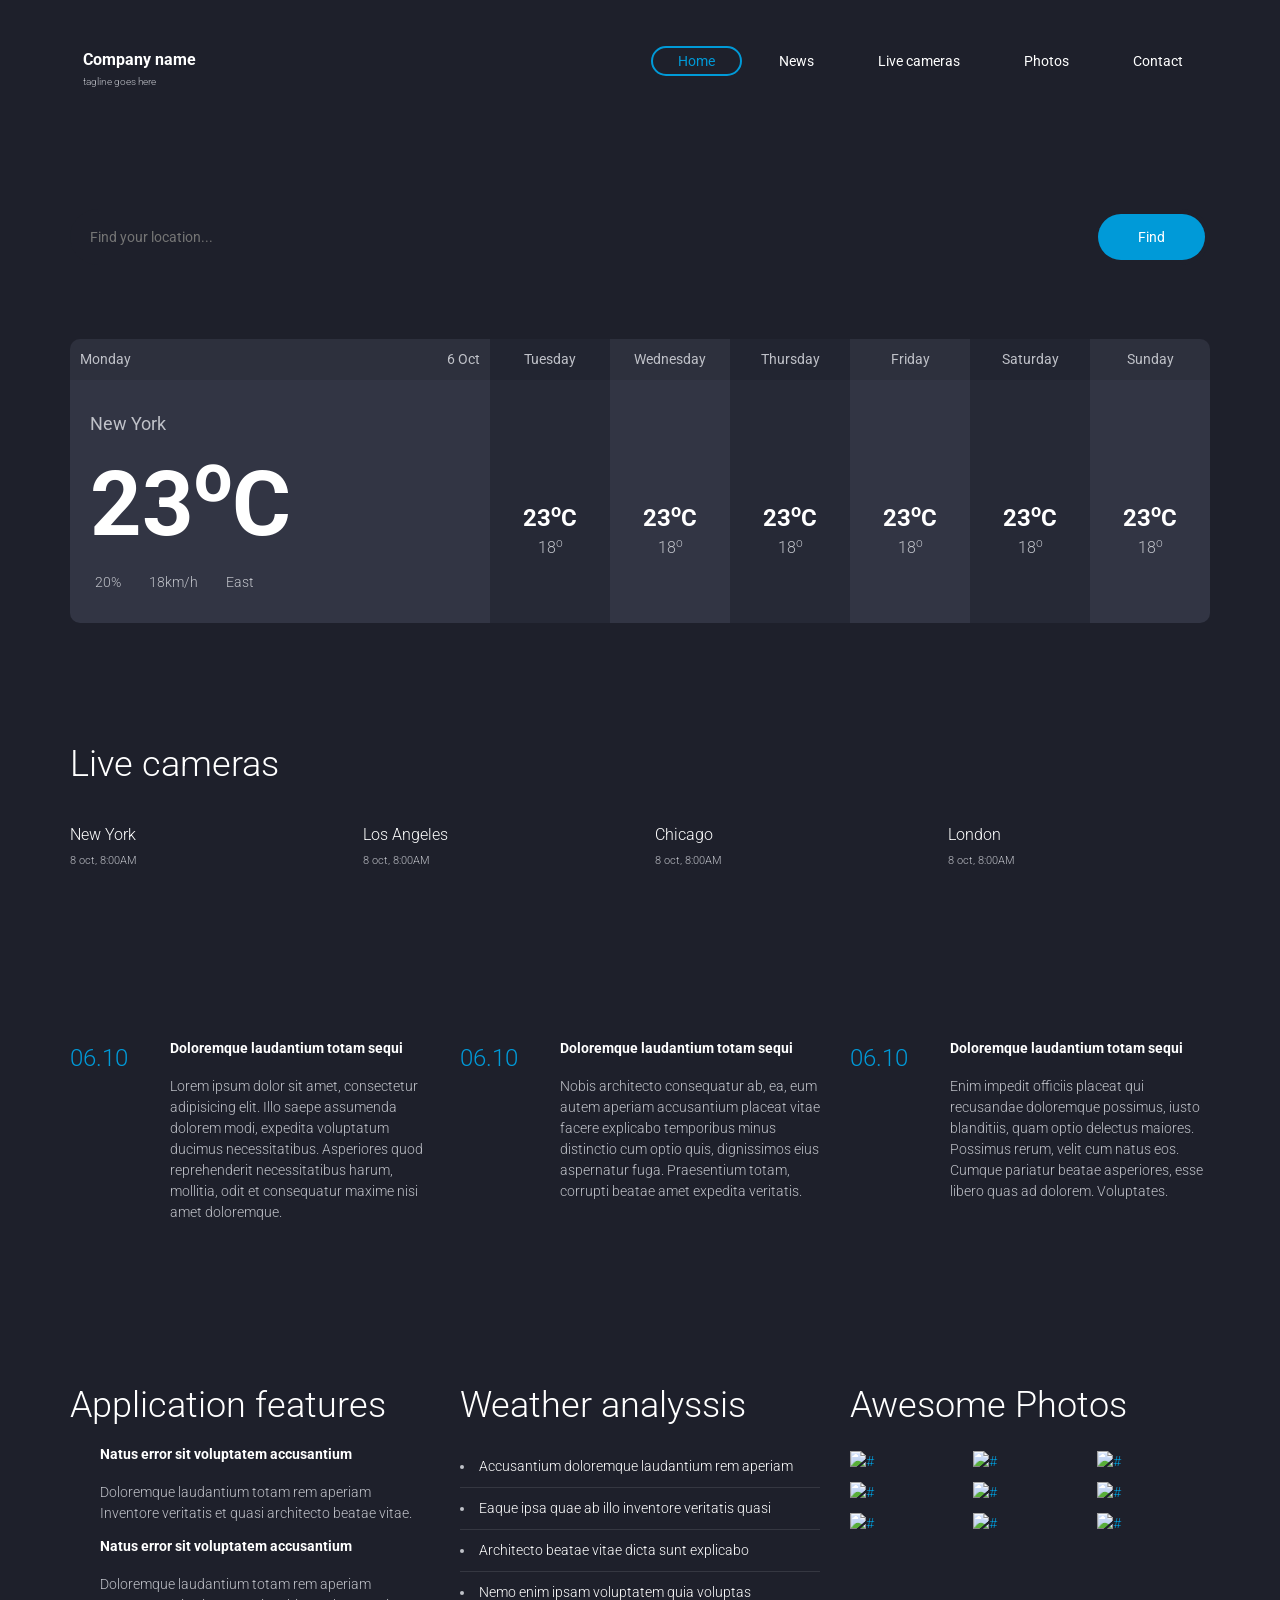
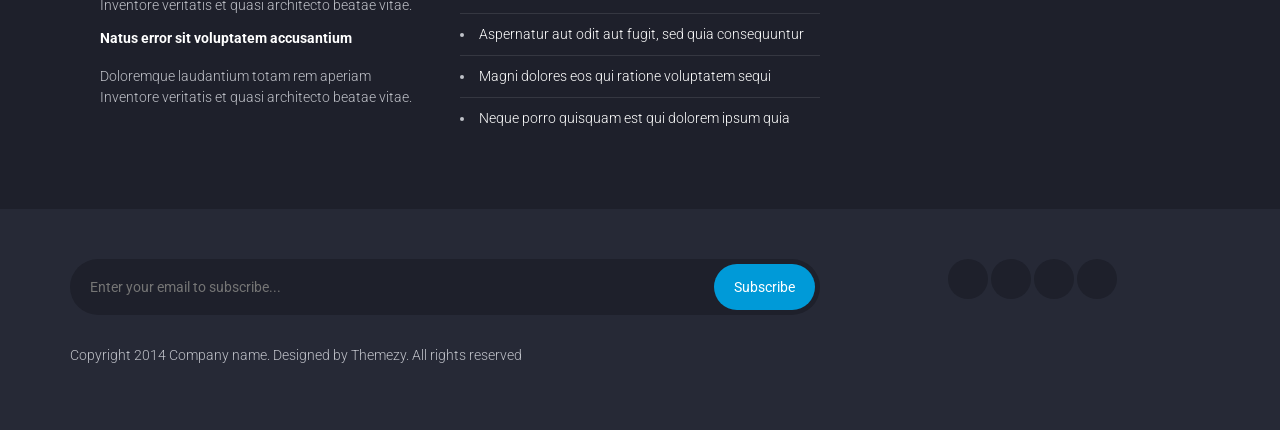
==== index.html @ cd23c73f "Add files via upload" ====
<!DOCTYPE html>
<html lang="en">
	<head>
		<meta charset="UTF-8">
		<meta http-equiv="X-UA-Compatible" content="IE=edge">
		<meta name="viewport" content="width=device-width, initial-scale=1.0,maximum-scale=1">
		
		<title>Compass Starter by Ariona, Rian</title>

		<!-- Loading third party fonts -->
		<link href="http://fonts.googleapis.com/css?family=Roboto:300,400,700|" rel="stylesheet" type="text/css">
		<link href="fonts/font-awesome.min.css" rel="stylesheet" type="text/css">

		<!-- Loading main css file -->
		<link rel="stylesheet" href="style.css">
		
		<!--[if lt IE 9]>
		<script src="js/ie-support/html5.js"></script>
		<script src="js/ie-support/respond.js"></script>
		<![endif]-->

	</head>


	<body>
		
		<div class="site-content">
			<div class="site-header">
				<div class="container">
					<a href="index.html" class="branding">
						<img src="images/logo.png" alt="" class="logo">
						<div class="logo-type">
							<h1 class="site-title">Company name</h1>
							<small class="site-description">tagline goes here</small>
						</div>
					</a>

					<!-- Default snippet for navigation -->
					<div class="main-navigation">
						<button type="button" class="menu-toggle"><i class="fa fa-bars"></i></button>
						<ul class="menu">
							<li class="menu-item current-menu-item"><a href="index.html">Home</a></li>
							<li class="menu-item"><a href="news.html">News</a></li>
							<li class="menu-item"><a href="live-cameras.html">Live cameras</a></li>
							<li class="menu-item"><a href="photos.html">Photos</a></li>
							<li class="menu-item"><a href="contact.html">Contact</a></li>
						</ul> <!-- .menu -->
					</div> <!-- .main-navigation -->

					<div class="mobile-navigation"></div>

				</div>
			</div> <!-- .site-header -->

			<div class="hero" data-bg-image="images/banner.png">
				<div class="container">
					<form action="#" class="find-location">
						<input type="text" placeholder="Find your location...">
						<input type="submit" value="Find">
					</form>

				</div>
			</div>
			<div class="forecast-table">
				<div class="container">
					<div class="forecast-container">
						<div class="today forecast">
							<div class="forecast-header">
								<div class="day">Monday</div>
								<div class="date">6 Oct</div>
							</div> <!-- .forecast-header -->
							<div class="forecast-content">
								<div class="location">New York</div>
								<div class="degree">
									<div class="num">23<sup>o</sup>C</div>
									<div class="forecast-icon">
										<img src="images/icons/icon-1.svg" alt="" width=90>
									</div>	
								</div>
								<span><img src="images/icon-umberella.png" alt="">20%</span>
								<span><img src="images/icon-wind.png" alt="">18km/h</span>
								<span><img src="images/icon-compass.png" alt="">East</span>
							</div>
						</div>
						<div class="forecast">
							<div class="forecast-header">
								<div class="day">Tuesday</div>
							</div> <!-- .forecast-header -->
							<div class="forecast-content">
								<div class="forecast-icon">
									<img src="images/icons/icon-3.svg" alt="" width=48>
								</div>
								<div class="degree">23<sup>o</sup>C</div>
								<small>18<sup>o</sup></small>
							</div>
						</div>
						<div class="forecast">
							<div class="forecast-header">
								<div class="day">Wednesday</div>
							</div> <!-- .forecast-header -->
							<div class="forecast-content">
								<div class="forecast-icon">
									<img src="images/icons/icon-5.svg" alt="" width=48>
								</div>
								<div class="degree">23<sup>o</sup>C</div>
								<small>18<sup>o</sup></small>
							</div>
						</div>
						<div class="forecast">
							<div class="forecast-header">
								<div class="day">Thursday</div>
							</div> <!-- .forecast-header -->
							<div class="forecast-content">
								<div class="forecast-icon">
									<img src="images/icons/icon-7.svg" alt="" width=48>
								</div>
								<div class="degree">23<sup>o</sup>C</div>
								<small>18<sup>o</sup></small>
							</div>
						</div>
						<div class="forecast">
							<div class="forecast-header">
								<div class="day">Friday</div>
							</div> <!-- .forecast-header -->
							<div class="forecast-content">
								<div class="forecast-icon">
									<img src="images/icons/icon-12.svg" alt="" width=48>
								</div>
								<div class="degree">23<sup>o</sup>C</div>
								<small>18<sup>o</sup></small>
							</div>
						</div>
						<div class="forecast">
							<div class="forecast-header">
								<div class="day">Saturday</div>
							</div> <!-- .forecast-header -->
							<div class="forecast-content">
								<div class="forecast-icon">
									<img src="images/icons/icon-13.svg" alt="" width=48>
								</div>
								<div class="degree">23<sup>o</sup>C</div>
								<small>18<sup>o</sup></small>
							</div>
						</div>
						<div class="forecast">
							<div class="forecast-header">
								<div class="day">Sunday</div>
							</div> <!-- .forecast-header -->
							<div class="forecast-content">
								<div class="forecast-icon">
									<img src="images/icons/icon-14.svg" alt="" width=48>
								</div>
								<div class="degree">23<sup>o</sup>C</div>
								<small>18<sup>o</sup></small>
							</div>
						</div>
					</div>
				</div>
			</div>
			<main class="main-content">
				<div class="fullwidth-block">
					<div class="container">
						<h2 class="section-title">Live cameras</h2>
						<div class="row">
							<div class="col-md-3 col-sm-6">
								<div class="live-camera">
									<figure class="live-camera-cover"><img src="images/live-camera-1.jpg" alt=""></figure>
									<h3 class="location">New York</h3>
									<small class="date">8 oct, 8:00AM</small>
								</div>
							</div>
							<div class="col-md-3 col-sm-6">
								<div class="live-camera">
									<figure class="live-camera-cover"><img src="images/live-camera-2.jpg" alt=""></figure>
									<h3 class="location">Los Angeles</h3>
									<small class="date">8 oct, 8:00AM</small>
								</div>
							</div>
							<div class="col-md-3 col-sm-6">
								<div class="live-camera">
									<figure class="live-camera-cover"><img src="images/live-camera-3.jpg" alt=""></figure>
									<h3 class="location">Chicago</h3>
									<small class="date">8 oct, 8:00AM</small>
								</div>
							</div>
							<div class="col-md-3 col-sm-6">
								<div class="live-camera">
									<figure class="live-camera-cover"><img src="images/live-camera-4.jpg" alt=""></figure>
									<h3 class="location">London</h3>
									<small class="date">8 oct, 8:00AM</small>
								</div>
							</div>
						</div>
					</div>
				</div>

				<div class="fullwidth-block" data-bg-color="#262936">
					<div class="container">
						<div class="row">
							<div class="col-md-4">
								<div class="news">
									<div class="date">06.10</div>
									<h3><a href="#">Doloremque laudantium totam sequi </a></h3>
									<p>Lorem ipsum dolor sit amet, consectetur adipisicing elit. Illo saepe assumenda dolorem modi, expedita voluptatum ducimus necessitatibus. Asperiores quod reprehenderit necessitatibus harum, mollitia, odit et consequatur maxime nisi amet doloremque.</p>
								</div>
							</div>
							<div class="col-md-4">
								<div class="news">
									<div class="date">06.10</div>
									<h3><a href="#">Doloremque laudantium totam sequi </a></h3>
									<p>Nobis architecto consequatur ab, ea, eum autem aperiam accusantium placeat vitae facere explicabo temporibus minus distinctio cum optio quis, dignissimos eius aspernatur fuga. Praesentium totam, corrupti beatae amet expedita veritatis.</p>
								</div>
							</div>
							<div class="col-md-4">
								<div class="news">
									<div class="date">06.10</div>
									<h3><a href="#">Doloremque laudantium totam sequi </a></h3>
									<p>Enim impedit officiis placeat qui recusandae doloremque possimus, iusto blanditiis, quam optio delectus maiores. Possimus rerum, velit cum natus eos. Cumque pariatur beatae asperiores, esse libero quas ad dolorem. Voluptates.</p>
								</div>
							</div>
						</div>
					</div>
				</div>

				<div class="fullwidth-block">
					<div class="container">
						<div class="row">
							<div class="col-md-4">
								<h2 class="section-title">Application features</h2>
								<ul class="arrow-feature">
									<li>
										<h3>Natus error sit voluptatem accusantium</h3>
										<p>Doloremque laudantium totam rem aperiam Inventore veritatis et quasi architecto beatae vitae.</p>
									</li>
									<li>
										<h3>Natus error sit voluptatem accusantium</h3>
										<p>Doloremque laudantium totam rem aperiam Inventore veritatis et quasi architecto beatae vitae.</p>
									</li>
									<li>
										<h3>Natus error sit voluptatem accusantium</h3>
										<p>Doloremque laudantium totam rem aperiam Inventore veritatis et quasi architecto beatae vitae.</p>
									</li>
								</ul>
							</div>
							<div class="col-md-4">
								<h2 class="section-title">Weather analyssis</h2>
								<ul class="arrow-list">
									<li><a href="#">Accusantium doloremque laudantium rem aperiam</a></li>
									<li><a href="#">Eaque ipsa quae ab illo inventore veritatis quasi</a></li>
									<li><a href="#">Architecto beatae vitae dicta sunt explicabo</a></li>
									<li><a href="#">Nemo enim ipsam voluptatem quia voluptas</a></li>
									<li><a href="#">Aspernatur aut odit aut fugit, sed quia consequuntur</a></li>
									<li><a href="#">Magni dolores eos qui ratione voluptatem sequi</a></li>
									<li><a href="#">Neque porro quisquam est qui dolorem ipsum quia</a></li>
								</ul>
							</div>
							<div class="col-md-4">
								<h2 class="section-title">Awesome Photos</h2>
								<div class="photo-grid">
									<a href="#"><img src="images/thumb-1.jpg" alt="#"></a>
									<a href="#"><img src="images/thumb-2.jpg" alt="#"></a>
									<a href="#"><img src="images/thumb-3.jpg" alt="#"></a>
									<a href="#"><img src="images/thumb-4.jpg" alt="#"></a>
									<a href="#"><img src="images/thumb-5.jpg" alt="#"></a>
									<a href="#"><img src="images/thumb-6.jpg" alt="#"></a>
									<a href="#"><img src="images/thumb-7.jpg" alt="#"></a>
									<a href="#"><img src="images/thumb-8.jpg" alt="#"></a>
									<a href="#"><img src="images/thumb-9.jpg" alt="#"></a>
								</div>
							</div>
						</div>
					</div>
				</div>
			</main> <!-- .main-content -->

			<footer class="site-footer">
				<div class="container">
					<div class="row">
						<div class="col-md-8">
							<form action="#" class="subscribe-form">
								<input type="text" placeholder="Enter your email to subscribe...">
								<input type="submit" value="Subscribe">
							</form>
						</div>
						<div class="col-md-3 col-md-offset-1">
							<div class="social-links">
								<a href="#"><i class="fa fa-facebook"></i></a>
								<a href="#"><i class="fa fa-twitter"></i></a>
								<a href="#"><i class="fa fa-google-plus"></i></a>
								<a href="#"><i class="fa fa-pinterest"></i></a>
							</div>
						</div>
					</div>

					<p class="colophon">Copyright 2014 Company name. Designed by Themezy. All rights reserved</p>
				</div>
			</footer> <!-- .site-footer -->
		</div>
		
		<script src="js/jquery-1.11.1.min.js"></script>
		<script src="js/plugins.js"></script>
		<script src="js/app.js"></script>
		
	</body>

</html>
---- style.css ----
/*!
 * Project_Name: Weather
 * Author: Themezy
 * Email: contact[at]themezy.com
 * Url: http://www.themezy.com
 */
/*=========================================== 
 * Importing CSS Libraries
 *===========================================*/
article,
aside,
details,
figcaption,
figure,
footer,
header,
hgroup,
nav,
section,
summary {
  display: block; }

audio,
canvas,
video {
  display: inline-block; }

audio:not([controls]) {
  display: none;
  height: 0; }

[hidden], template {
  display: none; }

html {
  background: #fff;
  color: #000;
  -webkit-text-size-adjust: 100%;
  -ms-text-size-adjust: 100%; }

html,
button,
input,
select,
textarea {
  font-family: sans-serif; }

body {
  margin: 0; }

a {
  background: transparent; }
  a:focus {
    outline: thin dotted; }
  a:hover, a:active {
    outline: 0; }

h1 {
  font-size: 2em;
  margin: 0.67em 0; }

h2 {
  font-size: 1.5em;
  margin: 0.83em 0; }

h3 {
  font-size: 1.17em;
  margin: 1em 0; }

h4 {
  font-size: 1em;
  margin: 1.33em 0; }

h5 {
  font-size: 0.83em;
  margin: 1.67em 0; }

h6 {
  font-size: 0.75em;
  margin: 2.33em 0; }

abbr[title] {
  border-bottom: 1px dotted; }

b,
strong {
  font-weight: bold; }

dfn {
  font-style: italic; }

mark {
  background: #ff0;
  color: #000; }

code,
kbd,
pre,
samp {
  font-family: monospace, serif;
  font-size: 1em; }

pre {
  white-space: pre;
  white-space: pre-wrap;
  word-wrap: break-word; }

q {
  quotes: "\201C" "\201D" "\2018" "\2019"; }

q:before,
q:after {
  content: '';
  content: none; }

small {
  font-size: 80%; }

sub,
sup {
  font-size: 75%;
  line-height: 0;
  position: relative;
  vertical-align: baseline; }

sup {
  top: -0.5em; }

sub {
  bottom: -0.25em; }

img {
  border: 0; }

svg:not(:root) {
  overflow: hidden; }

figure {
  margin: 0; }

fieldset {
  border: 1px solid #c0c0c0;
  margin: 0 2px;
  padding: 0.35em 0.625em 0.75em; }

legend {
  border: 0;
  padding: 0;
  white-space: normal; }

button,
input,
select,
textarea {
  font-family: inherit;
  font-size: 100%;
  margin: 0;
  vertical-align: baseline; }

button,
input {
  line-height: normal; }

button,
select {
  text-transform: none; }

button,
html input[type="button"],
input[type="reset"],
input[type="submit"] {
  -webkit-appearance: button;
  cursor: pointer; }

button[disabled],
input[disabled] {
  cursor: default; }

input[type="checkbox"],
input[type="radio"] {
  box-sizing: border-box;
  padding: 0; }

input[type="search"] {
  -webkit-appearance: textfield;
  box-sizing: content-box; }

input[type="search"]::-webkit-search-cancel-button,
input[type="search"]::-webkit-search-decoration {
  -webkit-appearance: none; }

button::-moz-focus-inner, input::-moz-focus-inner {
  border: 0;
  padding: 0; }

textarea {
  overflow: auto;
  vertical-align: top; }

table {
  border-collapse: collapse;
  border-spacing: 0; }

*, *:before, *:after {
  box-sizing: border-box; }

/*
 * Global Styles
 */
html {
  font-size: 14px; }

body {
  color: #bfc1c8;
  font-family: "Roboto", "Open Sans", sans-serif;
  font-size: 14px;
  font-weight: 300;
  line-height: 1.5;
  background: #1e202b; }

h1, h2, h3, h4, h5, h6 {
  font-weight: 700;
  margin: 0 0 20px;
  line-height: normal; }

hr {
  border: none;
  border-bottom: 1px solid #777; }

ul, ol {
  margin: 0;
  padding-left: 0; }

a {
  text-decoration: none;
  color: #009ad8; }

address {
  font-style: normal; }

p {
  margin-top: 0; }

form input, form textarea, form select {
  outline: none;
  border: none;
  padding: 10px;
  border-radius: 30px; }
form select {
  -webkit-appearance: none;
  -moz-appearance: none;
  appearance: none; }
form textarea {
  resize: vertical; }

/*
 * Reusable Components Style
 */
.button, form input[type="submit"], form button, form input[type="reset"] {
  border: none;
  background: #009ad8;
  padding: 10px 20px;
  border-radius: 30px;
  color: white; }

.map {
  height: 220px; }

.container {
  margin-right: auto;
  margin-left: auto;
  padding-left: 15px;
  padding-right: 15px;
  *zoom: 1; }
  .container:after {
    content: " ";
    clear: both;
    display: block;
    overflow: hidden;
    height: 0; }
  @media (min-width: 768px) {
    .container {
      width: 750px; } }
  @media (min-width: 992px) {
    .container {
      width: 970px; } }
  @media (min-width: 1200px) {
    .container {
      width: 1170px; } }

.container-fluid {
  margin-right: auto;
  margin-left: auto;
  padding-left: 15px;
  padding-right: 15px;
  *zoom: 1; }
  .container-fluid:after {
    content: " ";
    clear: both;
    display: block;
    overflow: hidden;
    height: 0; }

.row {
  margin-left: -15px;
  margin-right: -15px;
  *zoom: 1; }
  .row:after {
    content: " ";
    clear: both;
    display: block;
    overflow: hidden;
    height: 0; }

.col-xs-1, .col-sm-1, .col-md-1, .col-lg-1, .col-xs-2, .col-sm-2, .col-md-2, .col-lg-2, .col-xs-3, .col-sm-3, .col-md-3, .col-lg-3, .col-xs-4, .col-sm-4, .col-md-4, .col-lg-4, .col-xs-5, .col-sm-5, .col-md-5, .col-lg-5, .col-xs-6, .col-sm-6, .col-md-6, .col-lg-6, .col-xs-7, .col-sm-7, .col-md-7, .col-lg-7, .col-xs-8, .col-sm-8, .col-md-8, .col-lg-8, .col-xs-9, .col-sm-9, .col-md-9, .col-lg-9, .col-xs-10, .col-sm-10, .col-md-10, .col-lg-10, .col-xs-11, .col-sm-11, .col-md-11, .col-lg-11, .col-xs-12, .col-sm-12, .col-md-12, .col-lg-12 {
  position: relative;
  min-height: 1px;
  padding-left: 15px;
  padding-right: 15px; }

.col-xs-1, .col-xs-2, .col-xs-3, .col-xs-4, .col-xs-5, .col-xs-6, .col-xs-7, .col-xs-8, .col-xs-9, .col-xs-10, .col-xs-11, .col-xs-12 {
  float: left; }

.col-xs-1 {
  width: 8.3333333333%; }

.col-xs-2 {
  width: 16.6666666667%; }

.col-xs-3 {
  width: 25%; }

.col-xs-4 {
  width: 33.3333333333%; }

.col-xs-5 {
  width: 41.6666666667%; }

.col-xs-6 {
  width: 50%; }

.col-xs-7 {
  width: 58.3333333333%; }

.col-xs-8 {
  width: 66.6666666667%; }

.col-xs-9 {
  width: 75%; }

.col-xs-10 {
  width: 83.3333333333%; }

.col-xs-11 {
  width: 91.6666666667%; }

.col-xs-12 {
  width: 100%; }

.col-xs-pull-0 {
  right: auto; }

.col-xs-pull-1 {
  right: 8.3333333333%; }

.col-xs-pull-2 {
  right: 16.6666666667%; }

.col-xs-pull-3 {
  right: 25%; }

.col-xs-pull-4 {
  right: 33.3333333333%; }

.col-xs-pull-5 {
  right: 41.6666666667%; }

.col-xs-pull-6 {
  right: 50%; }

.col-xs-pull-7 {
  right: 58.3333333333%; }

.col-xs-pull-8 {
  right: 66.6666666667%; }

.col-xs-pull-9 {
  right: 75%; }

.col-xs-pull-10 {
  right: 83.3333333333%; }

.col-xs-pull-11 {
  right: 91.6666666667%; }

.col-xs-pull-12 {
  right: 100%; }

.col-xs-push-0 {
  left: auto; }

.col-xs-push-1 {
  left: 8.3333333333%; }

.col-xs-push-2 {
  left: 16.6666666667%; }

.col-xs-push-3 {
  left: 25%; }

.col-xs-push-4 {
  left: 33.3333333333%; }

.col-xs-push-5 {
  left: 41.6666666667%; }

.col-xs-push-6 {
  left: 50%; }

.col-xs-push-7 {
  left: 58.3333333333%; }

.col-xs-push-8 {
  left: 66.6666666667%; }

.col-xs-push-9 {
  left: 75%; }

.col-xs-push-10 {
  left: 83.3333333333%; }

.col-xs-push-11 {
  left: 91.6666666667%; }

.col-xs-push-12 {
  left: 100%; }

.col-xs-offset-0 {
  margin-left: 0%; }

.col-xs-offset-1 {
  margin-left: 8.3333333333%; }

.col-xs-offset-2 {
  margin-left: 16.6666666667%; }

.col-xs-offset-3 {
  margin-left: 25%; }

.col-xs-offset-4 {
  margin-left: 33.3333333333%; }

.col-xs-offset-5 {
  margin-left: 41.6666666667%; }

.col-xs-offset-6 {
  margin-left: 50%; }

.col-xs-offset-7 {
  margin-left: 58.3333333333%; }

.col-xs-offset-8 {
  margin-left: 66.6666666667%; }

.col-xs-offset-9 {
  margin-left: 75%; }

.col-xs-offset-10 {
  margin-left: 83.3333333333%; }

.col-xs-offset-11 {
  margin-left: 91.6666666667%; }

.col-xs-offset-12 {
  margin-left: 100%; }

@media (min-width: 768px) {
  .col-sm-1, .col-sm-2, .col-sm-3, .col-sm-4, .col-sm-5, .col-sm-6, .col-sm-7, .col-sm-8, .col-sm-9, .col-sm-10, .col-sm-11, .col-sm-12 {
    float: left; }

  .col-sm-1 {
    width: 8.3333333333%; }

  .col-sm-2 {
    width: 16.6666666667%; }

  .col-sm-3 {
    width: 25%; }

  .col-sm-4 {
    width: 33.3333333333%; }

  .col-sm-5 {
    width: 41.6666666667%; }

  .col-sm-6 {
    width: 50%; }

  .col-sm-7 {
    width: 58.3333333333%; }

  .col-sm-8 {
    width: 66.6666666667%; }

  .col-sm-9 {
    width: 75%; }

  .col-sm-10 {
    width: 83.3333333333%; }

  .col-sm-11 {
    width: 91.6666666667%; }

  .col-sm-12 {
    width: 100%; }

  .col-sm-pull-0 {
    right: auto; }

  .col-sm-pull-1 {
    right: 8.3333333333%; }

  .col-sm-pull-2 {
    right: 16.6666666667%; }

  .col-sm-pull-3 {
    right: 25%; }

  .col-sm-pull-4 {
    right: 33.3333333333%; }

  .col-sm-pull-5 {
    right: 41.6666666667%; }

  .col-sm-pull-6 {
    right: 50%; }

  .col-sm-pull-7 {
    right: 58.3333333333%; }

  .col-sm-pull-8 {
    right: 66.6666666667%; }

  .col-sm-pull-9 {
    right: 75%; }

  .col-sm-pull-10 {
    right: 83.3333333333%; }

  .col-sm-pull-11 {
    right: 91.6666666667%; }

  .col-sm-pull-12 {
    right: 100%; }

  .col-sm-push-0 {
    left: auto; }

  .col-sm-push-1 {
    left: 8.3333333333%; }

  .col-sm-push-2 {
    left: 16.6666666667%; }

  .col-sm-push-3 {
    left: 25%; }

  .col-sm-push-4 {
    left: 33.3333333333%; }

  .col-sm-push-5 {
    left: 41.6666666667%; }

  .col-sm-push-6 {
    left: 50%; }

  .col-sm-push-7 {
    left: 58.3333333333%; }

  .col-sm-push-8 {
    left: 66.6666666667%; }

  .col-sm-push-9 {
    left: 75%; }

  .col-sm-push-10 {
    left: 83.3333333333%; }

  .col-sm-push-11 {
    left: 91.6666666667%; }

  .col-sm-push-12 {
    left: 100%; }

  .col-sm-offset-0 {
    margin-left: 0%; }

  .col-sm-offset-1 {
    margin-left: 8.3333333333%; }

  .col-sm-offset-2 {
    margin-left: 16.6666666667%; }

  .col-sm-offset-3 {
    margin-left: 25%; }

  .col-sm-offset-4 {
    margin-left: 33.3333333333%; }

  .col-sm-offset-5 {
    margin-left: 41.6666666667%; }

  .col-sm-offset-6 {
    margin-left: 50%; }

  .col-sm-offset-7 {
    margin-left: 58.3333333333%; }

  .col-sm-offset-8 {
    margin-left: 66.6666666667%; }

  .col-sm-offset-9 {
    margin-left: 75%; }

  .col-sm-offset-10 {
    margin-left: 83.3333333333%; }

  .col-sm-offset-11 {
    margin-left: 91.6666666667%; }

  .col-sm-offset-12 {
    margin-left: 100%; } }
@media (min-width: 992px) {
  .col-md-1, .col-md-2, .col-md-3, .col-md-4, .col-md-5, .col-md-6, .col-md-7, .col-md-8, .col-md-9, .col-md-10, .col-md-11, .col-md-12 {
    float: left; }

  .col-md-1 {
    width: 8.3333333333%; }

  .col-md-2 {
    width: 16.6666666667%; }

  .col-md-3 {
    width: 25%; }

  .col-md-4 {
    width: 33.3333333333%; }

  .col-md-5 {
    width: 41.6666666667%; }

  .col-md-6 {
    width: 50%; }

  .col-md-7 {
    width: 58.3333333333%; }

  .col-md-8 {
    width: 66.6666666667%; }

  .col-md-9 {
    width: 75%; }

  .col-md-10 {
    width: 83.3333333333%; }

  .col-md-11 {
    width: 91.6666666667%; }

  .col-md-12 {
    width: 100%; }

  .col-md-pull-0 {
    right: auto; }

  .col-md-pull-1 {
    right: 8.3333333333%; }

  .col-md-pull-2 {
    right: 16.6666666667%; }

  .col-md-pull-3 {
    right: 25%; }

  .col-md-pull-4 {
    right: 33.3333333333%; }

  .col-md-pull-5 {
    right: 41.6666666667%; }

  .col-md-pull-6 {
    right: 50%; }

  .col-md-pull-7 {
    right: 58.3333333333%; }

  .col-md-pull-8 {
    right: 66.6666666667%; }

  .col-md-pull-9 {
    right: 75%; }

  .col-md-pull-10 {
    right: 83.3333333333%; }

  .col-md-pull-11 {
    right: 91.6666666667%; }

  .col-md-pull-12 {
    right: 100%; }

  .col-md-push-0 {
    left: auto; }

  .col-md-push-1 {
    left: 8.3333333333%; }

  .col-md-push-2 {
    left: 16.6666666667%; }

  .col-md-push-3 {
    left: 25%; }

  .col-md-push-4 {
    left: 33.3333333333%; }

  .col-md-push-5 {
    left: 41.6666666667%; }

  .col-md-push-6 {
    left: 50%; }

  .col-md-push-7 {
    left: 58.3333333333%; }

  .col-md-push-8 {
    left: 66.6666666667%; }

  .col-md-push-9 {
    left: 75%; }

  .col-md-push-10 {
    left: 83.3333333333%; }

  .col-md-push-11 {
    left: 91.6666666667%; }

  .col-md-push-12 {
    left: 100%; }

  .col-md-offset-0 {
    margin-left: 0%; }

  .col-md-offset-1 {
    margin-left: 8.3333333333%; }

  .col-md-offset-2 {
    margin-left: 16.6666666667%; }

  .col-md-offset-3 {
    margin-left: 25%; }

  .col-md-offset-4 {
    margin-left: 33.3333333333%; }

  .col-md-offset-5 {
    margin-left: 41.6666666667%; }

  .col-md-offset-6 {
    margin-left: 50%; }

  .col-md-offset-7 {
    margin-left: 58.3333333333%; }

  .col-md-offset-8 {
    margin-left: 66.6666666667%; }

  .col-md-offset-9 {
    margin-left: 75%; }

  .col-md-offset-10 {
    margin-left: 83.3333333333%; }

  .col-md-offset-11 {
    margin-left: 91.6666666667%; }

  .col-md-offset-12 {
    margin-left: 100%; } }
@media (min-width: 1200px) {
  .col-lg-1, .col-lg-2, .col-lg-3, .col-lg-4, .col-lg-5, .col-lg-6, .col-lg-7, .col-lg-8, .col-lg-9, .col-lg-10, .col-lg-11, .col-lg-12 {
    float: left; }

  .col-lg-1 {
    width: 8.3333333333%; }

  .col-lg-2 {
    width: 16.6666666667%; }

  .col-lg-3 {
    width: 25%; }

  .col-lg-4 {
    width: 33.3333333333%; }

  .col-lg-5 {
    width: 41.6666666667%; }

  .col-lg-6 {
    width: 50%; }

  .col-lg-7 {
    width: 58.3333333333%; }

  .col-lg-8 {
    width: 66.6666666667%; }

  .col-lg-9 {
    width: 75%; }

  .col-lg-10 {
    width: 83.3333333333%; }

  .col-lg-11 {
    width: 91.6666666667%; }

  .col-lg-12 {
    width: 100%; }

  .col-lg-pull-0 {
    right: auto; }

  .col-lg-pull-1 {
    right: 8.3333333333%; }

  .col-lg-pull-2 {
    right: 16.6666666667%; }

  .col-lg-pull-3 {
    right: 25%; }

  .col-lg-pull-4 {
    right: 33.3333333333%; }

  .col-lg-pull-5 {
    right: 41.6666666667%; }

  .col-lg-pull-6 {
    right: 50%; }

  .col-lg-pull-7 {
    right: 58.3333333333%; }

  .col-lg-pull-8 {
    right: 66.6666666667%; }

  .col-lg-pull-9 {
    right: 75%; }

  .col-lg-pull-10 {
    right: 83.3333333333%; }

  .col-lg-pull-11 {
    right: 91.6666666667%; }

  .col-lg-pull-12 {
    right: 100%; }

  .col-lg-push-0 {
    left: auto; }

  .col-lg-push-1 {
    left: 8.3333333333%; }

  .col-lg-push-2 {
    left: 16.6666666667%; }

  .col-lg-push-3 {
    left: 25%; }

  .col-lg-push-4 {
    left: 33.3333333333%; }

  .col-lg-push-5 {
    left: 41.6666666667%; }

  .col-lg-push-6 {
    left: 50%; }

  .col-lg-push-7 {
    left: 58.3333333333%; }

  .col-lg-push-8 {
    left: 66.6666666667%; }

  .col-lg-push-9 {
    left: 75%; }

  .col-lg-push-10 {
    left: 83.3333333333%; }

  .col-lg-push-11 {
    left: 91.6666666667%; }

  .col-lg-push-12 {
    left: 100%; }

  .col-lg-offset-0 {
    margin-left: 0%; }

  .col-lg-offset-1 {
    margin-left: 8.3333333333%; }

  .col-lg-offset-2 {
    margin-left: 16.6666666667%; }

  .col-lg-offset-3 {
    margin-left: 25%; }

  .col-lg-offset-4 {
    margin-left: 33.3333333333%; }

  .col-lg-offset-5 {
    margin-left: 41.6666666667%; }

  .col-lg-offset-6 {
    margin-left: 50%; }

  .col-lg-offset-7 {
    margin-left: 58.3333333333%; }

  .col-lg-offset-8 {
    margin-left: 66.6666666667%; }

  .col-lg-offset-9 {
    margin-left: 75%; }

  .col-lg-offset-10 {
    margin-left: 83.3333333333%; }

  .col-lg-offset-11 {
    margin-left: 91.6666666667%; }

  .col-lg-offset-12 {
    margin-left: 100%; } }
@-ms-viewport {
  width: device-width; }
.visible-xs, .visible-sm, .visible-md, .visible-lg {
  display: none !important; }

.visible-xs-block,
.visible-xs-inline,
.visible-xs-inline-block,
.visible-sm-block,
.visible-sm-inline,
.visible-sm-inline-block,
.visible-md-block,
.visible-md-inline,
.visible-md-inline-block,
.visible-lg-block,
.visible-lg-inline,
.visible-lg-inline-block {
  display: none !important; }

@media (max-width: 767px) {
  .visible-xs {
    display: block !important; }

  table.visible-xs {
    display: table; }

  tr.visible-xs {
    display: table-row !important; }

  th.visible-xs,
  td.visible-xs {
    display: table-cell !important; } }
@media (max-width: 767px) {
  .visible-xs-block {
    display: block !important; } }

@media (max-width: 767px) {
  .visible-xs-inline {
    display: inline !important; } }

@media (max-width: 767px) {
  .visible-xs-inline-block {
    display: inline-block !important; } }

@media (min-width: 768px) and (max-width: 991px) {
  .visible-sm {
    display: block !important; }

  table.visible-sm {
    display: table; }

  tr.visible-sm {
    display: table-row !important; }

  th.visible-sm,
  td.visible-sm {
    display: table-cell !important; } }
@media (min-width: 768px) and (max-width: 991px) {
  .visible-sm-block {
    display: block !important; } }

@media (min-width: 768px) and (max-width: 991px) {
  .visible-sm-inline {
    display: inline !important; } }

@media (min-width: 768px) and (max-width: 991px) {
  .visible-sm-inline-block {
    display: inline-block !important; } }

@media (min-width: 992px) and (max-width: 1199px) {
  .visible-md {
    display: block !important; }

  table.visible-md {
    display: table; }

  tr.visible-md {
    display: table-row !important; }

  th.visible-md,
  td.visible-md {
    display: table-cell !important; } }
@media (min-width: 992px) and (max-width: 1199px) {
  .visible-md-block {
    display: block !important; } }

@media (min-width: 992px) and (max-width: 1199px) {
  .visible-md-inline {
    display: inline !important; } }

@media (min-width: 992px) and (max-width: 1199px) {
  .visible-md-inline-block {
    display: inline-block !important; } }

@media (min-width: 1200px) {
  .visible-lg {
    display: block !important; }

  table.visible-lg {
    display: table; }

  tr.visible-lg {
    display: table-row !important; }

  th.visible-lg,
  td.visible-lg {
    display: table-cell !important; } }
@media (min-width: 1200px) {
  .visible-lg-block {
    display: block !important; } }

@media (min-width: 1200px) {
  .visible-lg-inline {
    display: inline !important; } }

@media (min-width: 1200px) {
  .visible-lg-inline-block {
    display: inline-block !important; } }

@media (max-width: 767px) {
  .hidden-xs {
    display: none !important; } }
@media (min-width: 768px) and (max-width: 991px) {
  .hidden-sm {
    display: none !important; } }
@media (min-width: 992px) and (max-width: 1199px) {
  .hidden-md {
    display: none !important; } }
@media (min-width: 1200px) {
  .hidden-lg {
    display: none !important; } }
.visible-print {
  display: none !important; }

@media print {
  .visible-print {
    display: block !important; }

  table.visible-print {
    display: table; }

  tr.visible-print {
    display: table-row !important; }

  th.visible-print,
  td.visible-print {
    display: table-cell !important; } }
.visible-print-block {
  display: none !important; }
  @media print {
    .visible-print-block {
      display: block !important; } }

.visible-print-inline {
  display: none !important; }
  @media print {
    .visible-print-inline {
      display: inline !important; } }

.visible-print-inline-block {
  display: none !important; }
  @media print {
    .visible-print-inline-block {
      display: inline-block !important; } }

@media print {
  .hidden-print {
    display: none !important; } }
/*
 * Header Styles
 */
.site-header {
  padding: 50px 0; }
  .site-header .branding {
    float: left; }
    .site-header .branding .logo, .site-header .branding .logo-type {
      display: inline-block;
      vertical-align: middle; }
    .site-header .branding .logo {
      margin-right: 10px; }
    .site-header .branding .site-title {
      margin-bottom: 5px;
      font-size: 16px;
      font-size: 1.1428571429em;
      color: white; }
    .site-header .branding .site-description {
      font-size: 10px;
      font-size: 0.7142857143em;
      display: block;
      color: #bfc1c8; }

.main-navigation {
  float: right; }
  .main-navigation .menu-toggle, .main-navigation .menu {
    vertical-align: middle; }
  .main-navigation .menu-toggle {
    background: none;
    border: 2px solid transparent;
    color: white;
    padding: 20px;
    border-radius: 40px;
    -webkit-transition: .3s ease;
            transition: .3s ease;
    display: none;
    outline: none; }
    @media screen and (max-width: 990px) {
      .main-navigation .menu-toggle {
        display: inline-block; } }
    .main-navigation .menu-toggle:hover, .main-navigation .menu-toggle:active {
      border-color: #009ad8;
      color: #009ad8; }
  .main-navigation .menu {
    list-style: none;
    display: inline-block;
    *zoom: 1; }
    .main-navigation .menu:after {
      content: " ";
      clear: both;
      display: block;
      overflow: hidden;
      height: 0; }
    @media screen and (max-width: 990px) {
      .main-navigation .menu {
        display: none; } }
    .main-navigation .menu .menu-item {
      float: left;
      margin-left: 10px; }
      .main-navigation .menu .menu-item a {
        padding: 5px 25px;
        border: 2px solid transparent;
        border-radius: 30px;
        color: white;
        -webkit-transition: .3s ease;
                transition: .3s ease;
        font-weight: 400; }
      .main-navigation .menu .menu-item.current-menu-item a, .main-navigation .menu .menu-item:hover a {
        border-color: #009ad8;
        color: #009ad8; }

.mobile-navigation {
  padding: 30px 0 0;
  clear: both;
  display: none; }
  @media screen and (min-width: 991px) {
    .mobile-navigation {
      display: none !important; } }
  .mobile-navigation .menu {
    background: #262936;
    list-style: none;
    text-align: center;
    border-radius: 10px;
    overflow: hidden; }
    .mobile-navigation .menu a {
      padding: 20px;
      display: block;
      color: white; }
    .mobile-navigation .menu .menu-item {
      border-bottom: 1px solid rgba(255, 255, 255, 0.1); }
      .mobile-navigation .menu .menu-item:last-child {
        border-bottom: none; }
      .mobile-navigation .menu .menu-item.current-menu-item a {
        color: #009ad8; }

.hero {
  background-size: cover;
  padding: 70px 0;
  min-height: 350px; }

.find-location {
  position: relative;
  margin-bottom: 70px; }
  .find-location input[type="text"] {
    width: 100%;
    padding: 20px 50px 20px 20px;
    background: #1e202b;
    color: white; }
  .find-location input[type="submit"] {
    position: absolute;
    top: 5px;
    right: 5px;
    bottom: 5px;
    padding: 0 40px; }

.forecast-container {
  width: 100%;
  background: #323544;
  display: table;
  table-layout: fixed;
  width: 100%;
  overflow: hidden;
  border-radius: 10px;
  margin-top: -150px;
  margin-bottom: 50px; }
  .forecast-container .forecast {
    display: table-cell;
    vertical-align: top; }
    .forecast-container .forecast:nth-child(even) {
      background-color: #262936; }
    @media screen and (max-width: 990px) {
      .forecast-container .forecast {
        display: block;
        width: 16.6667%;
        float: left; } }
    .forecast-container .forecast.today {
      width: 420px; }
      .forecast-container .forecast.today .forecast-header {
        *zoom: 1; }
        .forecast-container .forecast.today .forecast-header:after {
          content: " ";
          clear: both;
          display: block;
          overflow: hidden;
          height: 0; }
        .forecast-container .forecast.today .forecast-header .day {
          float: left; }
        .forecast-container .forecast.today .forecast-header .date {
          float: right; }
      .forecast-container .forecast.today .forecast-content {
        text-align: left;
        padding-top: 30px;
        padding-bottom: 30px; }
      .forecast-container .forecast.today .location {
        font-size: 18px;
        font-size: 1.2857142857em;
        font-weight: 400; }
      .forecast-container .forecast.today .degree .num, .forecast-container .forecast.today .degree .forecast-icon {
        display: inline-block;
        vertical-align: middle; }
      .forecast-container .forecast.today .degree .num {
        font-size: 90px;
        font-size: 6.4285714286rem;
        margin-right: 30px; }
      .forecast-container .forecast.today span {
        margin-right: 20px; }
        .forecast-container .forecast.today span img {
          margin-right: 5px;
          vertical-align: middle; }
      @media screen and (max-width: 990px) {
        .forecast-container .forecast.today {
          display: block;
          width: 100%; } }
    .forecast-container .forecast .forecast-header {
      background: rgba(0, 0, 0, 0.1);
      padding: 10px;
      text-align: center;
      font-weight: 400; }
    .forecast-container .forecast .forecast-icon {
      height: 50px; }
    .forecast-container .forecast .forecast-content {
      padding: 50px 20px 10px;
      text-align: center; }
      .forecast-container .forecast .forecast-content .forecast-icon {
        margin-bottom: 20px; }
      .forecast-container .forecast .forecast-content .degree {
        font-size: 24px;
        font-size: 1.7142857143em;
        color: white;
        font-weight: 700; }
      .forecast-container .forecast .forecast-content small {
        font-size: 16px;
        font-size: 1.1428571429em; }

.fullwidth-block {
  padding: 70px 0; }
  .fullwidth-block .section-title {
    font-size: 36px;
    font-size: 2.5714285714em;
    font-weight: 300;
    color: white; }

.filter {
  margin-bottom: 30px; }

.filter-control {
  border: 2px solid #262936;
  padding: 5px 5px 5px 20px;
  border-radius: 30px;
  display: inline-block;
  white-space: nowrap; }
  .filter-control label {
    margin-right: 10px;
    display: inline-block;
    padding: 10px;
    vertical-align: middle; }

.select.control {
  background: #262936;
  border-radius: 40px;
  overflow: hidden;
  display: inline-block;
  vertical-align: middle;
  padding-right: 30px;
  position: relative; }
  .select.control:after {
    content: " ";
    width: 7px;
    height: 9px;
    background: url(images/arrow-down.png);
    position: absolute;
    right: 10px;
    top: 0;
    bottom: 0;
    margin: auto;
    display: block;
    z-index: 1; }
  .select.control select {
    padding: 10px 30px;
    width: 110%;
    border: none;
    background: none;
    outline: none;
    appearance: none;
    -webkit-appearance: none;
    color: white; }

.live-camera {
  margin-bottom: 30px; }
  .live-camera .live-camera-cover {
    position: relative;
    margin-bottom: 20px;
    cursor: pointer; }
    .live-camera .live-camera-cover:after {
      content: " ";
      width: 45px;
      height: 45px;
      position: absolute;
      left: 0;
      right: 0;
      top: 0;
      bottom: 0;
      margin: auto;
      background: url(images/play-button.png); }
    .live-camera .live-camera-cover img {
      display: block;
      width: 100%;
      height: auto;
      max-width: 100%;
      border-radius: 5px; }
  .live-camera .location {
    margin-bottom: 5px;
    color: white;
    font-weight: 300; }

.news {
  padding-left: 100px;
  position: relative; }
  .news:after {
    content: " ";
    width: 12px;
    height: 7px;
    background: url(images/arrow.png);
    display: block; }
  .news .date {
    position: absolute;
    top: 0;
    left: 0;
    color: #009ad8;
    font-size: 24px;
    font-size: 1.7142857143em; }
  .news h3 {
    font-size: 14px;
    font-size: 1em; }
    .news h3 a {
      color: white; }

.arrow-feature {
  list-style-type: none; }
  .arrow-feature li {
    position: relative;
    padding-left: 30px; }
    .arrow-feature li:before {
      content: " ";
      width: 12px;
      height: 7px;
      background: url(images/arrow.png);
      position: absolute;
      left: 0;
      top: 5px; }
    .arrow-feature li h3 {
      font-size: 14px;
      font-size: 1em;
      color: white; }

.arrow-list {
  list-style-image: url(images/arrow.png);
  list-style-position: inside; }
  .arrow-list li {
    padding: 10px 0;
    border-bottom: 1px solid rgba(255, 255, 255, 0.1); }
    .arrow-list li:last-child {
      border-bottom: none; }
  .arrow-list a {
    color: white; }
    .arrow-list a:hover {
      color: #009ad8; }

.photo-grid {
  margin: 0 -5px; }
  .photo-grid a {
    width: 33.333%;
    padding: 5px;
    float: left; }
    .photo-grid a img {
      display: block;
      width: 100%;
      max-width: 100%;
      height: auto; }

.breadcrumb {
  background: #262936;
  border-radius: 40px;
  padding: 20px 30px;
  font-size: 13px;
  font-size: 0.9285714286em; }
  .breadcrumb a {
    color: #bfc1c8; }
    .breadcrumb a:after {
      content: " ";
      display: inline-block;
      vertical-align: middle;
      width: 12px;
      height: 7px;
      background: url(images/arrow-gray.png) no-repeat;
      margin: 0 10px; }
    .breadcrumb a:hover {
      text-decoration: underline; }
  .breadcrumb span {
    color: white; }

.post {
  padding: 50px 0;
  border-bottom: 1px solid rgba(255, 255, 255, 0.1); }
  .post.single {
    border-bottom: none; }
  .post:first-child {
    padding-top: 0; }
  .post .entry-title {
    font-size: 30px;
    font-size: 2.1428571429em;
    font-weight: 300;
    color: white; }
  .post .featured-image {
    margin-bottom: 20px; }
    .post .featured-image img {
      width: 100%;
      max-width: 100%;
      height: auto;
      border-radius: 5px;
      display: block; }
  .post p {
    margin-bottom: 30px; }

.entry-content blockquote {
  margin-left: 50px;
  padding-left: 50px;
  position: relative; }
  .entry-content blockquote:before {
    content: " ";
    width: 30px;
    height: 23px;
    background: url(images/quote.png);
    position: absolute;
    top: 0;
    left: 0; }
  .entry-content blockquote p {
    font-size: 24px;
    font-size: 1.7142857143rem;
    color: #009ad8; }

.photo {
  position: relative;
  padding-left: 50%;
  min-height: 190px;
  border-radius: 10px;
  overflow: hidden;
  background: #262936;
  margin-bottom: 30px; }
  .photo .photo-preview {
    position: absolute;
    width: 50%;
    left: 0;
    top: 0;
    bottom: 0;
    background-size: cover; }
  .photo .photo-details {
    padding: 20px; }
  .photo .photo-title {
    margin-bottom: 10px;
    font-weight: 300; }
    .photo .photo-title a {
      color: white; }

.star-rating {
  float: none;
  overflow: hidden;
  position: relative;
  height: 15px;
  line-height: 15px;
  font-size: 16px;
  width: 100px;
  font-family: 'FontAwesome'; }
  .star-rating:before {
    content: "\f005\f005\f005\f005\f005";
    color: #1e202b;
    float: left;
    top: 0;
    left: 0;
    position: absolute; }
  .star-rating span {
    overflow: hidden;
    float: left;
    top: 0;
    left: 0;
    position: absolute;
    padding-top: 1.5em;
    color: #009ad8;
    font-size: 16px; }
  .star-rating span:before {
    content: "\f005\f005\f005\f005\f005";
    top: 0;
    position: absolute;
    left: 0; }

.contact-details {
  background: #262936;
  border-radius: 10px;
  overflow: hidden; }
  .contact-details .map {
    border-top-left-radius: 10px;
    border-top-right-radius: 10px; }
  .contact-details .contact-info {
    padding: 20px; }
  .contact-details address {
    padding-left: 30px;
    position: relative; }
    .contact-details address img {
      position: absolute;
      left: 0;
      top: 0; }
  .contact-details a {
    margin-right: 20px;
    color: #bfc1c8; }
    .contact-details a img {
      margin-right: 10px;
      vertical-align: middle; }

.contact-form [class*="col"] {
  padding: 0 5px; }
.contact-form .row {
  margin: 0 -5px; }
.contact-form input:not([type="submit"]), .contact-form textarea {
  width: 100%;
  padding: 15px;
  margin-bottom: 10px;
  color: white;
  border: 2px solid #393c48;
  background: transparent; }
  .contact-form input:not([type="submit"]):hover, .contact-form input:not([type="submit"]):focus, .contact-form textarea:hover, .contact-form textarea:focus {
    border-color: #009ad8; }
.contact-form textarea {
  min-height: 150px; }
.contact-form .text-right {
  text-align: right; }

.sidebar .widget {
  background: #262936;
  border-radius: 10px;
  padding: 20px;
  margin-bottom: 30px; }
  .sidebar .widget .widget-title {
    font-size: 24px;
    font-size: 1.7142857143em;
    margin-bottom: 20px;
    font-weight: 300; }
  .sidebar .widget .arrow-list li {
    border: none; }
  .sidebar .widget.top-rated {
    padding: 0; }
    .sidebar .widget.top-rated .widget-title {
      padding: 20px 20px 0; }
    .sidebar .widget.top-rated ul {
      list-style: none; }
      .sidebar .widget.top-rated ul li {
        border-bottom: 1px solid rgba(255, 255, 255, 0.1);
        padding: 10px 20px; }
        .sidebar .widget.top-rated ul li:last-child {
          border-bottom: none; }
    .sidebar .widget.top-rated .entry-title {
      font-size: 14px;
      font-size: 1em;
      margin-bottom: 5px;
      font-weight: 300; }
      .sidebar .widget.top-rated .entry-title a {
        color: #bfc1c8; }
    .sidebar .widget.top-rated .rating strong {
      color: #009ad8; }

/*
 * Footer Styles
 */
.site-footer {
  background: #262936;
  padding: 50px 0; }
  .site-footer .subscribe-form {
    position: relative;
    margin-bottom: 30px; }
    .site-footer .subscribe-form input[type="text"] {
      padding: 20px 100px 20px 20px;
      background: #1e202b;
      width: 100%;
      color: white; }
    .site-footer .subscribe-form input[type="submit"] {
      position: absolute;
      right: 5px;
      top: 5px;
      bottom: 5px; }
  .site-footer .social-links a {
    width: 40px;
    height: 40px;
    display: inline-block;
    border-radius: 50%;
    background: #1e202b;
    color: #009ad8;
    text-align: center;
    line-height: 2;
    -webkit-transition: .3s ease;
            transition: .3s ease;
    font-size: 20px;
    font-size: 1.4285714286em; }
    .site-footer .social-links a:hover {
      background: #009ad8;
      color: white; }
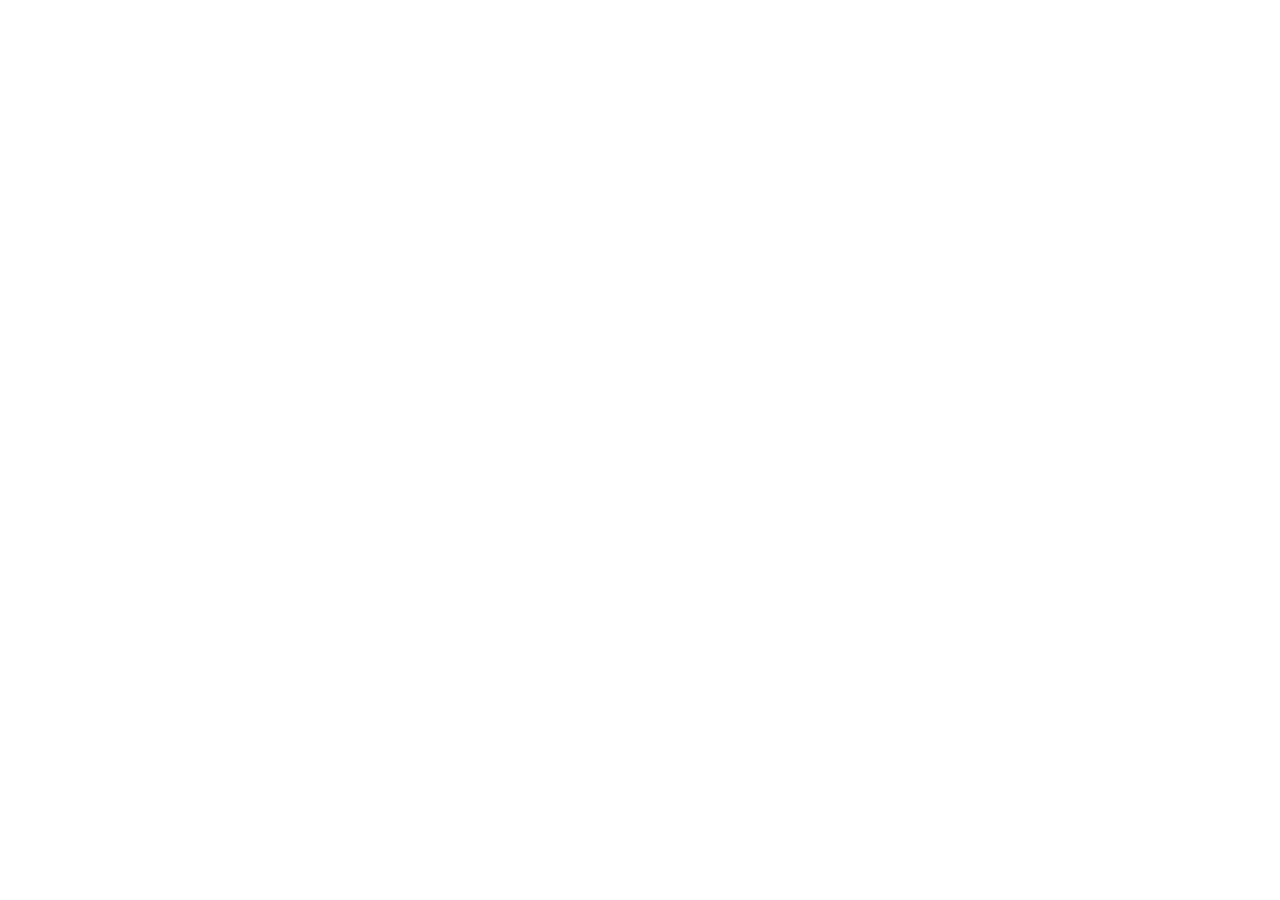
==== commit 86d2fcfb: "-" ====
--- a/index.html
+++ b/index.html
@@ -1,306 +1,17 @@
 <!DOCTYPE html>
 <html lang="en">
-	<head>
-		<meta charset="UTF-8">
-		<meta http-equiv="X-UA-Compatible" content="IE=edge">
-		<meta name="viewport" content="width=device-width, initial-scale=1.0,maximum-scale=1">
-		
-		<title>Compass Starter by Ariona, Rian</title>
+<head>
+	<meta charset="UTF-8">
+	<meta http-equiv="X-UA-Compatible" content="IE=edge">
+	<meta name="viewport" content="width=device-width, initial-scale=1.0">
+	<title>Weather</title>
+</head>
+<body>
+	<div class="site-content"> 
+		<header>
 
-		<!-- Loading third party fonts -->
-		<link href="http://fonts.googleapis.com/css?family=Roboto:300,400,700|" rel="stylesheet" type="text/css">
-		<link href="fonts/font-awesome.min.css" rel="stylesheet" type="text/css">
+		</header>
+	</div>
 
-		<!-- Loading main css file -->
-		<link rel="stylesheet" href="style.css">
-		
-		<!--[if lt IE 9]>
-		<script src="js/ie-support/html5.js"></script>
-		<script src="js/ie-support/respond.js"></script>
-		<![endif]-->
-
-	</head>
-
-
-	<body>
-		
-		<div class="site-content">
-			<div class="site-header">
-				<div class="container">
-					<a href="index.html" class="branding">
-						<img src="images/logo.png" alt="" class="logo">
-						<div class="logo-type">
-							<h1 class="site-title">Company name</h1>
-							<small class="site-description">tagline goes here</small>
-						</div>
-					</a>
-
-					<!-- Default snippet for navigation -->
-					<div class="main-navigation">
-						<button type="button" class="menu-toggle"><i class="fa fa-bars"></i></button>
-						<ul class="menu">
-							<li class="menu-item current-menu-item"><a href="index.html">Home</a></li>
-							<li class="menu-item"><a href="news.html">News</a></li>
-							<li class="menu-item"><a href="live-cameras.html">Live cameras</a></li>
-							<li class="menu-item"><a href="photos.html">Photos</a></li>
-							<li class="menu-item"><a href="contact.html">Contact</a></li>
-						</ul> <!-- .menu -->
-					</div> <!-- .main-navigation -->
-
-					<div class="mobile-navigation"></div>
-
-				</div>
-			</div> <!-- .site-header -->
-
-			<div class="hero" data-bg-image="images/banner.png">
-				<div class="container">
-					<form action="#" class="find-location">
-						<input type="text" placeholder="Find your location...">
-						<input type="submit" value="Find">
-					</form>
-
-				</div>
-			</div>
-			<div class="forecast-table">
-				<div class="container">
-					<div class="forecast-container">
-						<div class="today forecast">
-							<div class="forecast-header">
-								<div class="day">Monday</div>
-								<div class="date">6 Oct</div>
-							</div> <!-- .forecast-header -->
-							<div class="forecast-content">
-								<div class="location">New York</div>
-								<div class="degree">
-									<div class="num">23<sup>o</sup>C</div>
-									<div class="forecast-icon">
-										<img src="images/icons/icon-1.svg" alt="" width=90>
-									</div>	
-								</div>
-								<span><img src="images/icon-umberella.png" alt="">20%</span>
-								<span><img src="images/icon-wind.png" alt="">18km/h</span>
-								<span><img src="images/icon-compass.png" alt="">East</span>
-							</div>
-						</div>
-						<div class="forecast">
-							<div class="forecast-header">
-								<div class="day">Tuesday</div>
-							</div> <!-- .forecast-header -->
-							<div class="forecast-content">
-								<div class="forecast-icon">
-									<img src="images/icons/icon-3.svg" alt="" width=48>
-								</div>
-								<div class="degree">23<sup>o</sup>C</div>
-								<small>18<sup>o</sup></small>
-							</div>
-						</div>
-						<div class="forecast">
-							<div class="forecast-header">
-								<div class="day">Wednesday</div>
-							</div> <!-- .forecast-header -->
-							<div class="forecast-content">
-								<div class="forecast-icon">
-									<img src="images/icons/icon-5.svg" alt="" width=48>
-								</div>
-								<div class="degree">23<sup>o</sup>C</div>
-								<small>18<sup>o</sup></small>
-							</div>
-						</div>
-						<div class="forecast">
-							<div class="forecast-header">
-								<div class="day">Thursday</div>
-							</div> <!-- .forecast-header -->
-							<div class="forecast-content">
-								<div class="forecast-icon">
-									<img src="images/icons/icon-7.svg" alt="" width=48>
-								</div>
-								<div class="degree">23<sup>o</sup>C</div>
-								<small>18<sup>o</sup></small>
-							</div>
-						</div>
-						<div class="forecast">
-							<div class="forecast-header">
-								<div class="day">Friday</div>
-							</div> <!-- .forecast-header -->
-							<div class="forecast-content">
-								<div class="forecast-icon">
-									<img src="images/icons/icon-12.svg" alt="" width=48>
-								</div>
-								<div class="degree">23<sup>o</sup>C</div>
-								<small>18<sup>o</sup></small>
-							</div>
-						</div>
-						<div class="forecast">
-							<div class="forecast-header">
-								<div class="day">Saturday</div>
-							</div> <!-- .forecast-header -->
-							<div class="forecast-content">
-								<div class="forecast-icon">
-									<img src="images/icons/icon-13.svg" alt="" width=48>
-								</div>
-								<div class="degree">23<sup>o</sup>C</div>
-								<small>18<sup>o</sup></small>
-							</div>
-						</div>
-						<div class="forecast">
-							<div class="forecast-header">
-								<div class="day">Sunday</div>
-							</div> <!-- .forecast-header -->
-							<div class="forecast-content">
-								<div class="forecast-icon">
-									<img src="images/icons/icon-14.svg" alt="" width=48>
-								</div>
-								<div class="degree">23<sup>o</sup>C</div>
-								<small>18<sup>o</sup></small>
-							</div>
-						</div>
-					</div>
-				</div>
-			</div>
-			<main class="main-content">
-				<div class="fullwidth-block">
-					<div class="container">
-						<h2 class="section-title">Live cameras</h2>
-						<div class="row">
-							<div class="col-md-3 col-sm-6">
-								<div class="live-camera">
-									<figure class="live-camera-cover"><img src="images/live-camera-1.jpg" alt=""></figure>
-									<h3 class="location">New York</h3>
-									<small class="date">8 oct, 8:00AM</small>
-								</div>
-							</div>
-							<div class="col-md-3 col-sm-6">
-								<div class="live-camera">
-									<figure class="live-camera-cover"><img src="images/live-camera-2.jpg" alt=""></figure>
-									<h3 class="location">Los Angeles</h3>
-									<small class="date">8 oct, 8:00AM</small>
-								</div>
-							</div>
-							<div class="col-md-3 col-sm-6">
-								<div class="live-camera">
-									<figure class="live-camera-cover"><img src="images/live-camera-3.jpg" alt=""></figure>
-									<h3 class="location">Chicago</h3>
-									<small class="date">8 oct, 8:00AM</small>
-								</div>
-							</div>
-							<div class="col-md-3 col-sm-6">
-								<div class="live-camera">
-									<figure class="live-camera-cover"><img src="images/live-camera-4.jpg" alt=""></figure>
-									<h3 class="location">London</h3>
-									<small class="date">8 oct, 8:00AM</small>
-								</div>
-							</div>
-						</div>
-					</div>
-				</div>
-
-				<div class="fullwidth-block" data-bg-color="#262936">
-					<div class="container">
-						<div class="row">
-							<div class="col-md-4">
-								<div class="news">
-									<div class="date">06.10</div>
-									<h3><a href="#">Doloremque laudantium totam sequi </a></h3>
-									<p>Lorem ipsum dolor sit amet, consectetur adipisicing elit. Illo saepe assumenda dolorem modi, expedita voluptatum ducimus necessitatibus. Asperiores quod reprehenderit necessitatibus harum, mollitia, odit et consequatur maxime nisi amet doloremque.</p>
-								</div>
-							</div>
-							<div class="col-md-4">
-								<div class="news">
-									<div class="date">06.10</div>
-									<h3><a href="#">Doloremque laudantium totam sequi </a></h3>
-									<p>Nobis architecto consequatur ab, ea, eum autem aperiam accusantium placeat vitae facere explicabo temporibus minus distinctio cum optio quis, dignissimos eius aspernatur fuga. Praesentium totam, corrupti beatae amet expedita veritatis.</p>
-								</div>
-							</div>
-							<div class="col-md-4">
-								<div class="news">
-									<div class="date">06.10</div>
-									<h3><a href="#">Doloremque laudantium totam sequi </a></h3>
-									<p>Enim impedit officiis placeat qui recusandae doloremque possimus, iusto blanditiis, quam optio delectus maiores. Possimus rerum, velit cum natus eos. Cumque pariatur beatae asperiores, esse libero quas ad dolorem. Voluptates.</p>
-								</div>
-							</div>
-						</div>
-					</div>
-				</div>
-
-				<div class="fullwidth-block">
-					<div class="container">
-						<div class="row">
-							<div class="col-md-4">
-								<h2 class="section-title">Application features</h2>
-								<ul class="arrow-feature">
-									<li>
-										<h3>Natus error sit voluptatem accusantium</h3>
-										<p>Doloremque laudantium totam rem aperiam Inventore veritatis et quasi architecto beatae vitae.</p>
-									</li>
-									<li>
-										<h3>Natus error sit voluptatem accusantium</h3>
-										<p>Doloremque laudantium totam rem aperiam Inventore veritatis et quasi architecto beatae vitae.</p>
-									</li>
-									<li>
-										<h3>Natus error sit voluptatem accusantium</h3>
-										<p>Doloremque laudantium totam rem aperiam Inventore veritatis et quasi architecto beatae vitae.</p>
-									</li>
-								</ul>
-							</div>
-							<div class="col-md-4">
-								<h2 class="section-title">Weather analyssis</h2>
-								<ul class="arrow-list">
-									<li><a href="#">Accusantium doloremque laudantium rem aperiam</a></li>
-									<li><a href="#">Eaque ipsa quae ab illo inventore veritatis quasi</a></li>
-									<li><a href="#">Architecto beatae vitae dicta sunt explicabo</a></li>
-									<li><a href="#">Nemo enim ipsam voluptatem quia voluptas</a></li>
-									<li><a href="#">Aspernatur aut odit aut fugit, sed quia consequuntur</a></li>
-									<li><a href="#">Magni dolores eos qui ratione voluptatem sequi</a></li>
-									<li><a href="#">Neque porro quisquam est qui dolorem ipsum quia</a></li>
-								</ul>
-							</div>
-							<div class="col-md-4">
-								<h2 class="section-title">Awesome Photos</h2>
-								<div class="photo-grid">
-									<a href="#"><img src="images/thumb-1.jpg" alt="#"></a>
-									<a href="#"><img src="images/thumb-2.jpg" alt="#"></a>
-									<a href="#"><img src="images/thumb-3.jpg" alt="#"></a>
-									<a href="#"><img src="images/thumb-4.jpg" alt="#"></a>
-									<a href="#"><img src="images/thumb-5.jpg" alt="#"></a>
-									<a href="#"><img src="images/thumb-6.jpg" alt="#"></a>
-									<a href="#"><img src="images/thumb-7.jpg" alt="#"></a>
-									<a href="#"><img src="images/thumb-8.jpg" alt="#"></a>
-									<a href="#"><img src="images/thumb-9.jpg" alt="#"></a>
-								</div>
-							</div>
-						</div>
-					</div>
-				</div>
-			</main> <!-- .main-content -->
-
-			<footer class="site-footer">
-				<div class="container">
-					<div class="row">
-						<div class="col-md-8">
-							<form action="#" class="subscribe-form">
-								<input type="text" placeholder="Enter your email to subscribe...">
-								<input type="submit" value="Subscribe">
-							</form>
-						</div>
-						<div class="col-md-3 col-md-offset-1">
-							<div class="social-links">
-								<a href="#"><i class="fa fa-facebook"></i></a>
-								<a href="#"><i class="fa fa-twitter"></i></a>
-								<a href="#"><i class="fa fa-google-plus"></i></a>
-								<a href="#"><i class="fa fa-pinterest"></i></a>
-							</div>
-						</div>
-					</div>
-
-					<p class="colophon">Copyright 2014 Company name. Designed by Themezy. All rights reserved</p>
-				</div>
-			</footer> <!-- .site-footer -->
-		</div>
-		
-		<script src="js/jquery-1.11.1.min.js"></script>
-		<script src="js/plugins.js"></script>
-		<script src="js/app.js"></script>
-		
-	</body>
-
+</body>
 </html>
